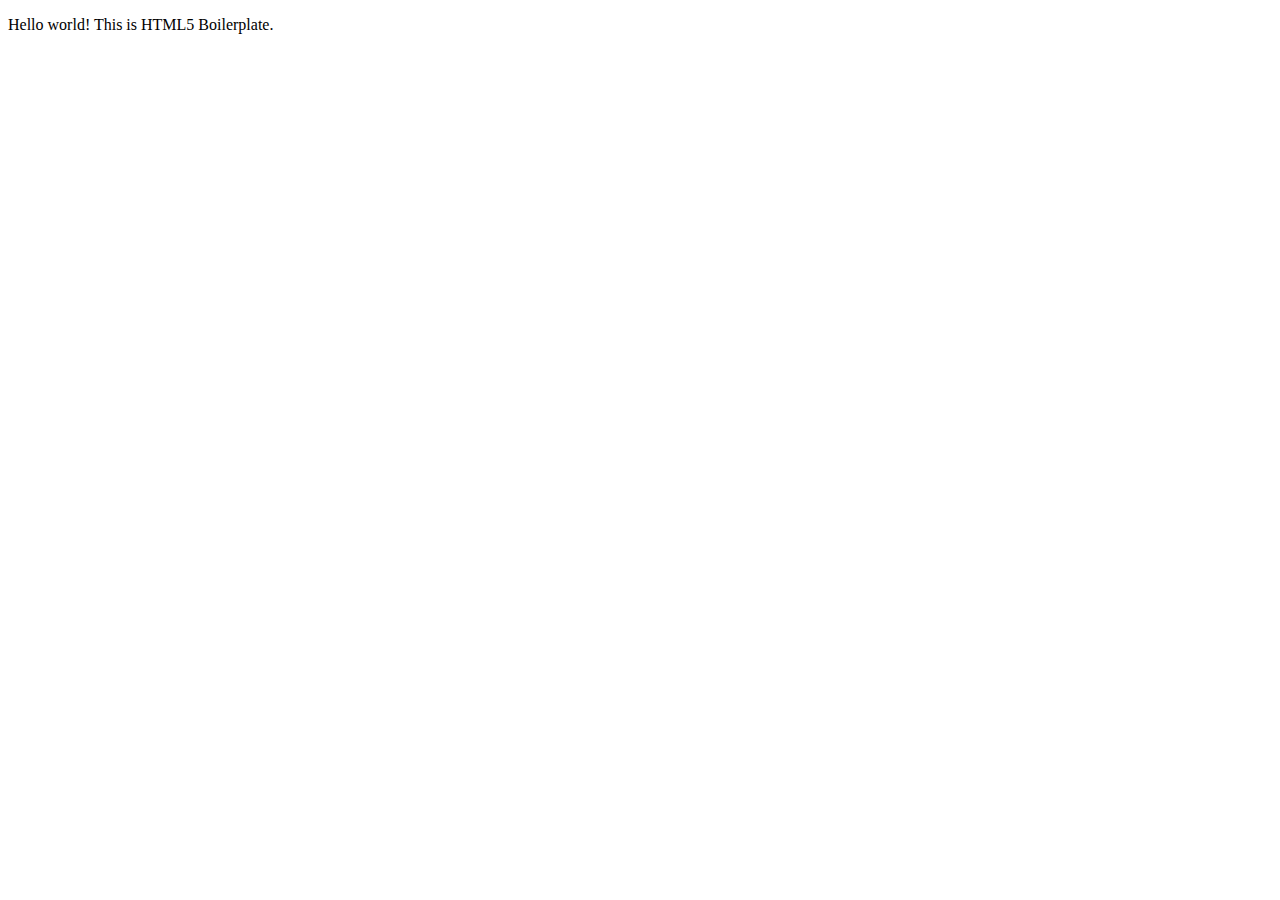
==== unplugged-retreat/index.html @ b5128961 "retreat1" ====
<!doctype html>
<html class="no-js" lang="">

<head>
  <meta charset="utf-8">
  <title></title>
  <meta name="description" content="">
  <meta name="viewport" content="width=device-width, initial-scale=1">

  <meta property="og:title" content="">
  <meta property="og:type" content="">
  <meta property="og:url" content="">
  <meta property="og:image" content="">

  <link rel="manifest" href="site.webmanifest">
  <link rel="apple-touch-icon" href="icon.png">
  <!-- Place favicon.ico in the root directory -->

  <link rel="stylesheet" href="../css/normalize.css">
  <link rel="stylesheet" href="../css/main.css">

  <meta name="theme-color" content="#fafafa">
</head>

<body>

  <!-- Add your site or application content here -->
  <p>Hello world! This is HTML5 Boilerplate.</p>
  <script src="js/vendor/modernizr-3.11.2.min.js"></script>
  <script src="js/plugins.js"></script>
  <script src="js/main.js"></script>

  <!-- Google Analytics: change UA-XXXXX-Y to be your site's ID. -->
  <script>
    window.ga = function () { ga.q.push(arguments) }; ga.q = []; ga.l = +new Date;
    ga('create', 'UA-XXXXX-Y', 'auto'); ga('set', 'anonymizeIp', true); ga('set', 'transport', 'beacon'); ga('send', 'pageview')
  </script>
  <script src="https://www.google-analytics.com/analytics.js" async></script>
</body>

</html>
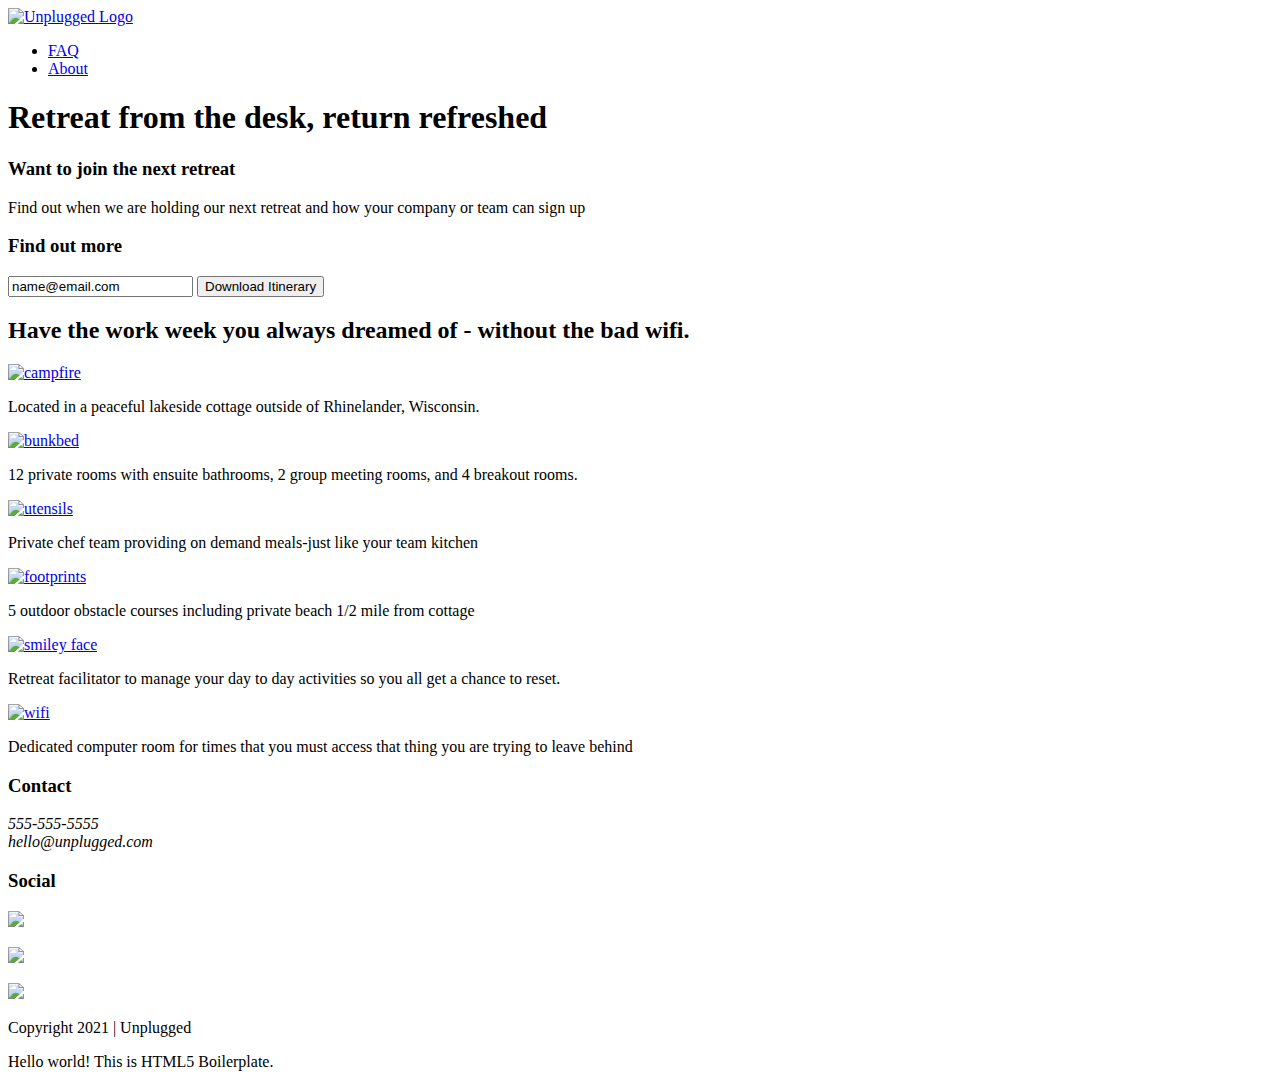
==== commit f8ea7e7f: "Unplugged-base" ====
--- a/unplugged-retreat/index.html
+++ b/unplugged-retreat/index.html
@@ -3,7 +3,7 @@
 
 <head>
   <meta charset="utf-8">
-  <title></title>
+  <title>Unplugged Retreat</title>
   <meta name="description" content="">
   <meta name="viewport" content="width=device-width, initial-scale=1">
 
@@ -12,23 +12,102 @@
   <meta property="og:url" content="">
   <meta property="og:image" content="">
 
-  <link rel="manifest" href="site.webmanifest">
-  <link rel="apple-touch-icon" href="icon.png">
+  <link rel="manifest" href="../site.webmanifest">
+  <link rel="apple-touch-icon"href="../icon.png">
   <!-- Place favicon.ico in the root directory -->
 
   <link rel="stylesheet" href="../css/normalize.css">
-  <link rel="stylesheet" href="../css/main.css">
+  <link rel="stylesheet" href="../ css/main.css">
 
   <meta name="theme-color" content="#fafafa">
 </head>
 
-<body>
+  <!-- Add your site or application content here -->
 
-  <!-- Add your site or application content here -->
+  <body>
+    <header>
+      <div class="content-wrapper">
+          <a href="#"><img src="img/unpluggedlogo.png" alt="Unplugged Logo"></a>
+        <div class="hero-divider"></div>
+          <nav>
+            <ul>
+              <li> <a href="faq/index.html" target="_blank">FAQ</a></li>
+              <li> <a href="about/index.html" target="_blank">About</a></li>
+             </ul>
+          </nav>
+      </div>
+    </header> 
+     <section class="hero-area">
+          <div class="content-wrapper">
+              <h1>Retreat from the desk, return refreshed</h1>
+            </div>
+        </section>
+     <main> 
+        <aside> 
+          <div class="sign-up">
+            <div class="form-description">
+              <h3>Want to join the next retreat</h3>
+              <p>Find out when we are holding our next retreat and how your company or team can sign up</p>
+            </div>
+            <div class="form">
+              <h3>Find out more</h3>
+              <input type="text" name="name" value="name@email.com">
+              <input type="button" value="Download Itinerary">
+            </div>
+          </div>
+         </aside>  
+        <section class="trip-info">
+          <div class="content-wrapper">
+            <h2>Have the work week you always dreamed of - without the bad wifi.</h2>
+            <div class="icons">
+              <a href="#"><img src="img/campground.png" alt="campfire"></a>
+              <p>Located in a peaceful lakeside cottage outside of Rhinelander, Wisconsin.</p>
+              <a href="#"><img src="img/bed.png" alt="bunkbed"></a>
+              <p>12 private rooms with ensuite bathrooms, 2 group meeting rooms, and 4 breakout rooms.</p>
+              <a href="#"><img src="img/utensils.png" alt="utensils"></a>
+              <p>Private chef team providing on demand meals-just like your team kitchen</p>
+              <a href="#"><img src="img/shoe-prints.png" alt="footprints"></a>
+              <p>5 outdoor obstacle courses including private beach 1/2 mile from cottage</p>
+              <a href="#"><img src="img/smile.png" alt="smiley face"></a>
+              <p>Retreat facilitator to manage your day to day activities so you all get a chance to reset.</p>
+              <a href="#"><img src="img/wifi.png" alt="wifi"></a>
+              <p>Dedicated computer room for times that you must access that thing you are trying to leave behind</p>
+           </div>
+          </div>
+        </section> 
+      </main>
+      <footer>
+          <div class="content-wrapper">
+            <div class="footer-content">
+              <h3 class="footer-heads">
+                Contact
+              </h3>
+              <div class="contact">
+                <address>
+                  <p>555-555-5555<br>
+                  hello@unplugged.com</p>
+                </address>
+              </div>
+                <div class="social">
+                 <h3 class="footer-heads">
+                  Social
+                </h3>
+                  <div class="social-icons">
+                   <p><a href="https://www.facebook.com/" target="_blank"><img src="img/facebook.png" /></a></p>
+                    <p><a href="https://www.instagram.com/" target="_blank"><img src="img/instagram.png" /></a></p>
+                   <p><a href="https://www.twitter.com/" target="_blank"><img src="img/twitter.png" /></a></p>
+                 </div>
+                </div>
+              </div>
+            </div>
+          <div class="copyright">
+            <p>Copyright 2021 | Unplugged</p>
+        </div>
+    </footer>
   <p>Hello world! This is HTML5 Boilerplate.</p>
-  <script src="js/vendor/modernizr-3.11.2.min.js"></script>
-  <script src="js/plugins.js"></script>
-  <script src="js/main.js"></script>
+  <script src="../js/vendor/modernizr-3.11.2.min.js"></script>
+  <script src="../js/plugins.js"></script>
+  <script src="../js/main.js"></script>
 
   <!-- Google Analytics: change UA-XXXXX-Y to be your site's ID. -->
   <script>
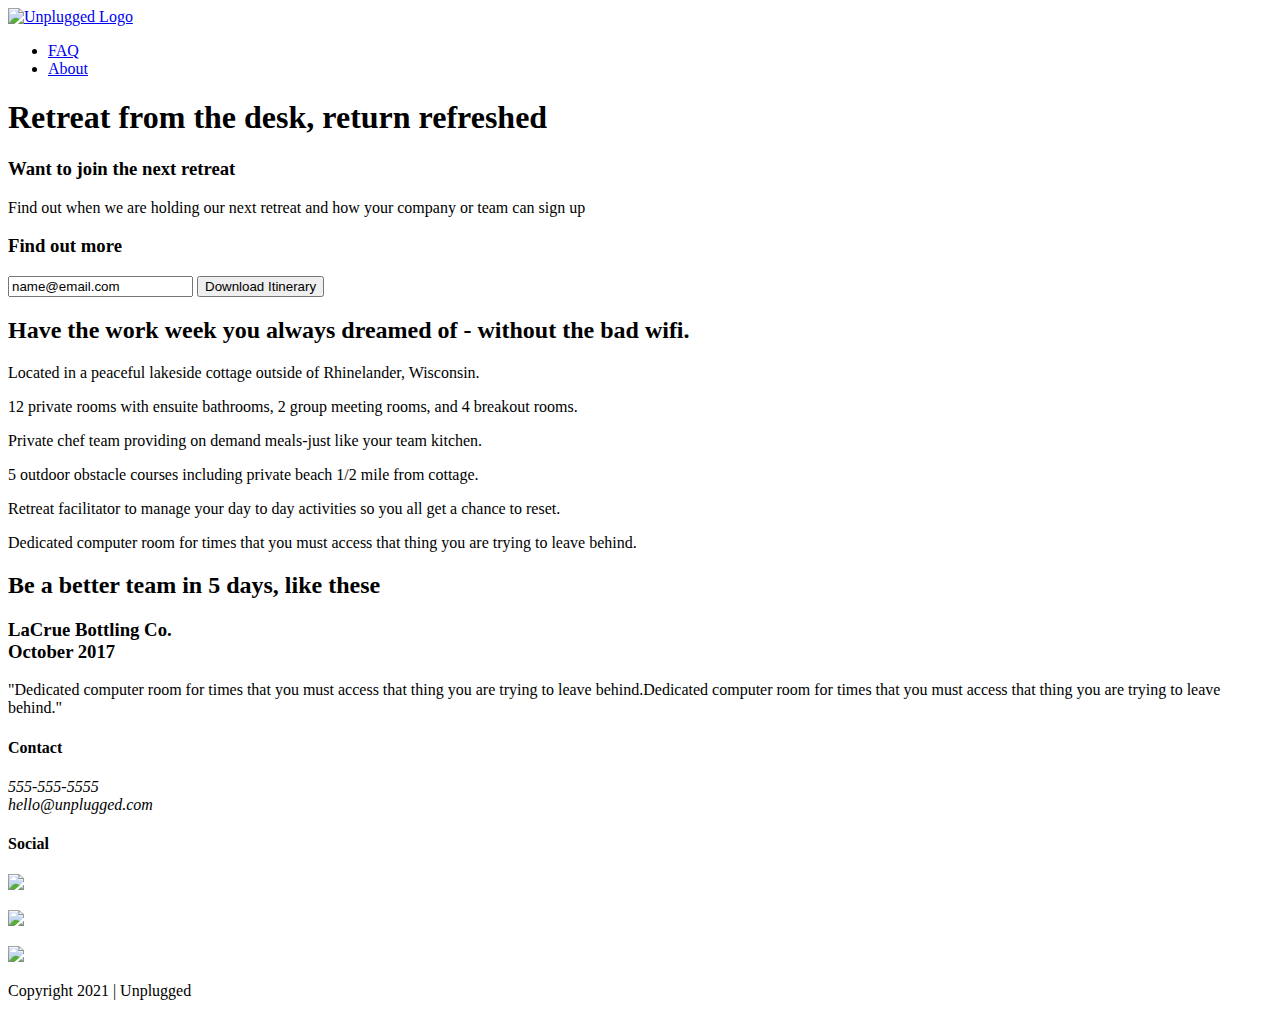
==== commit ce24fc51: "Unplugged html2" ====
--- a/unplugged-retreat/index.html
+++ b/unplugged-retreat/index.html
@@ -28,7 +28,7 @@
     <header>
       <div class="content-wrapper">
           <a href="#"><img src="img/unpluggedlogo.png" alt="Unplugged Logo"></a>
-        <div class="hero-divider"></div>
+        <div class="header-divider"></div>
           <nav>
             <ul>
               <li> <a href="faq/index.html" target="_blank">FAQ</a></li>
@@ -37,14 +37,14 @@
           </nav>
       </div>
     </header> 
+   <main> 
      <section class="hero-area">
           <div class="content-wrapper">
               <h1>Retreat from the desk, return refreshed</h1>
             </div>
         </section>
-     <main> 
         <aside> 
-          <div class="sign-up">
+          <div class="content-wrapper">
             <div class="form-description">
               <h3>Want to join the next retreat</h3>
               <p>Find out when we are holding our next retreat and how your company or team can sign up</p>
@@ -56,55 +56,104 @@
             </div>
           </div>
          </aside>  
-        <section class="trip-info">
+
+        <section class="features">
           <div class="content-wrapper">
-            <h2>Have the work week you always dreamed of - without the bad wifi.</h2>
-            <div class="icons">
-              <a href="#"><img src="img/campground.png" alt="campfire"></a>
-              <p>Located in a peaceful lakeside cottage outside of Rhinelander, Wisconsin.</p>
-              <a href="#"><img src="img/bed.png" alt="bunkbed"></a>
-              <p>12 private rooms with ensuite bathrooms, 2 group meeting rooms, and 4 breakout rooms.</p>
-              <a href="#"><img src="img/utensils.png" alt="utensils"></a>
-              <p>Private chef team providing on demand meals-just like your team kitchen</p>
-              <a href="#"><img src="img/shoe-prints.png" alt="footprints"></a>
-              <p>5 outdoor obstacle courses including private beach 1/2 mile from cottage</p>
-              <a href="#"><img src="img/smile.png" alt="smiley face"></a>
-              <p>Retreat facilitator to manage your day to day activities so you all get a chance to reset.</p>
-              <a href="#"><img src="img/wifi.png" alt="wifi"></a>
-              <p>Dedicated computer room for times that you must access that thing you are trying to leave behind</p>
-           </div>
+              <h2>Have the work week you always dreamed of - without the bad wifi.</h2>
+              <div class="features-items">
+                <article>
+                  <p class="fontawesome-icon">
+                  </p>
+                  <p class="features-item-desciption">Located in a peaceful lakeside cottage outside of Rhinelander, Wisconsin.
+                  </p>
+                </article>
+                <article>  
+                  <p class="fontawesome-icon">  
+                  </p>
+                  <p class="features-item-desciption">
+                  12 private rooms with ensuite bathrooms, 2 group meeting rooms, and 4 breakout rooms.
+                  </p>
+                 </article>
+                 <article>
+                  <p class="fontawesome-icon">   
+                  </p>
+                  <p class="features-item-desciption">
+                    Private chef team providing on demand meals-just like your team kitchen.
+                  </p>
+                </article> 
+                <article>  
+                  <p class="fontawesome-icon"> 
+                  </p>
+                  <p class="features-item-desciption">
+                  5 outdoor obstacle courses including private beach 1/2 mile from cottage.
+                  </p>
+                </article>
+                <article>  
+                  <p class="fontawesome-icon">
+                  </p>
+                  <p class="features-item-desciption">
+                    Retreat facilitator to manage your day to day activities so you all get a chance to reset.
+                  </p>
+                </article> 
+                <article>
+                  <p class="fontawesome-icon">
+                  </p>
+                  <p class="features-item-desciption">Dedicated computer room for times that you must access that thing you are trying to leave behind.
+                  </p>
+                </article> 
+            </div>
           </div>
         </section> 
+
+        <section class="reviews">
+          <div class="content-wrapper">
+            <h2>Be a better team in 5 days, like these</h2>
+              <article>
+                <div>
+                  <h3>LaCrue Bottling Co.<br>
+                    October 2017</h3>
+                  <p>
+                    "Dedicated computer room for times that you must access that thing you are trying to leave behind.Dedicated computer room for times that you must access that thing you are trying to leave behind."
+                </p>
+              </div>
+            </article>
+          </div>   
+        </section> 
+
       </main>
       <footer>
           <div class="content-wrapper">
             <div class="footer-content">
-              <h3 class="footer-heads">
-                Contact
-              </h3>
-              <div class="contact">
+              <div class="contact>">
+                <h4>Contact</h4>
                 <address>
-                  <p>555-555-5555<br>
-                  hello@unplugged.com</p>
+                  <p>
+                    555-555-5555<br>
+                    hello@unplugged.com
+                  </p>
                 </address>
               </div>
                 <div class="social">
-                 <h3 class="footer-heads">
-                  Social
-                </h3>
+                 <h4>Social</h4>
                   <div class="social-icons">
-                   <p><a href="https://www.facebook.com/" target="_blank"><img src="img/facebook.png" /></a></p>
-                    <p><a href="https://www.instagram.com/" target="_blank"><img src="img/instagram.png" /></a></p>
-                   <p><a href="https://www.twitter.com/" target="_blank"><img src="img/twitter.png" /></a></p>
+                    <p>
+                      <a href="https://www.facebook.com/" target="_blank"><img src="img/facebook.png" /></a>
+                    </p>
+                    <p>
+                      <a href="https://www.instagram.com/" target="_blank"><img src="img/instagram.png" /></a>
+                    </p>
+                    <p>
+                      <a href="https://www.twitter.com/" target="_blank"><img src="img/twitter.png" /></a>
+                    </p>
                  </div>
                 </div>
               </div>
             </div>
+            
           <div class="copyright">
             <p>Copyright 2021 | Unplugged</p>
         </div>
     </footer>
-  <p>Hello world! This is HTML5 Boilerplate.</p>
   <script src="../js/vendor/modernizr-3.11.2.min.js"></script>
   <script src="../js/plugins.js"></script>
   <script src="../js/main.js"></script>
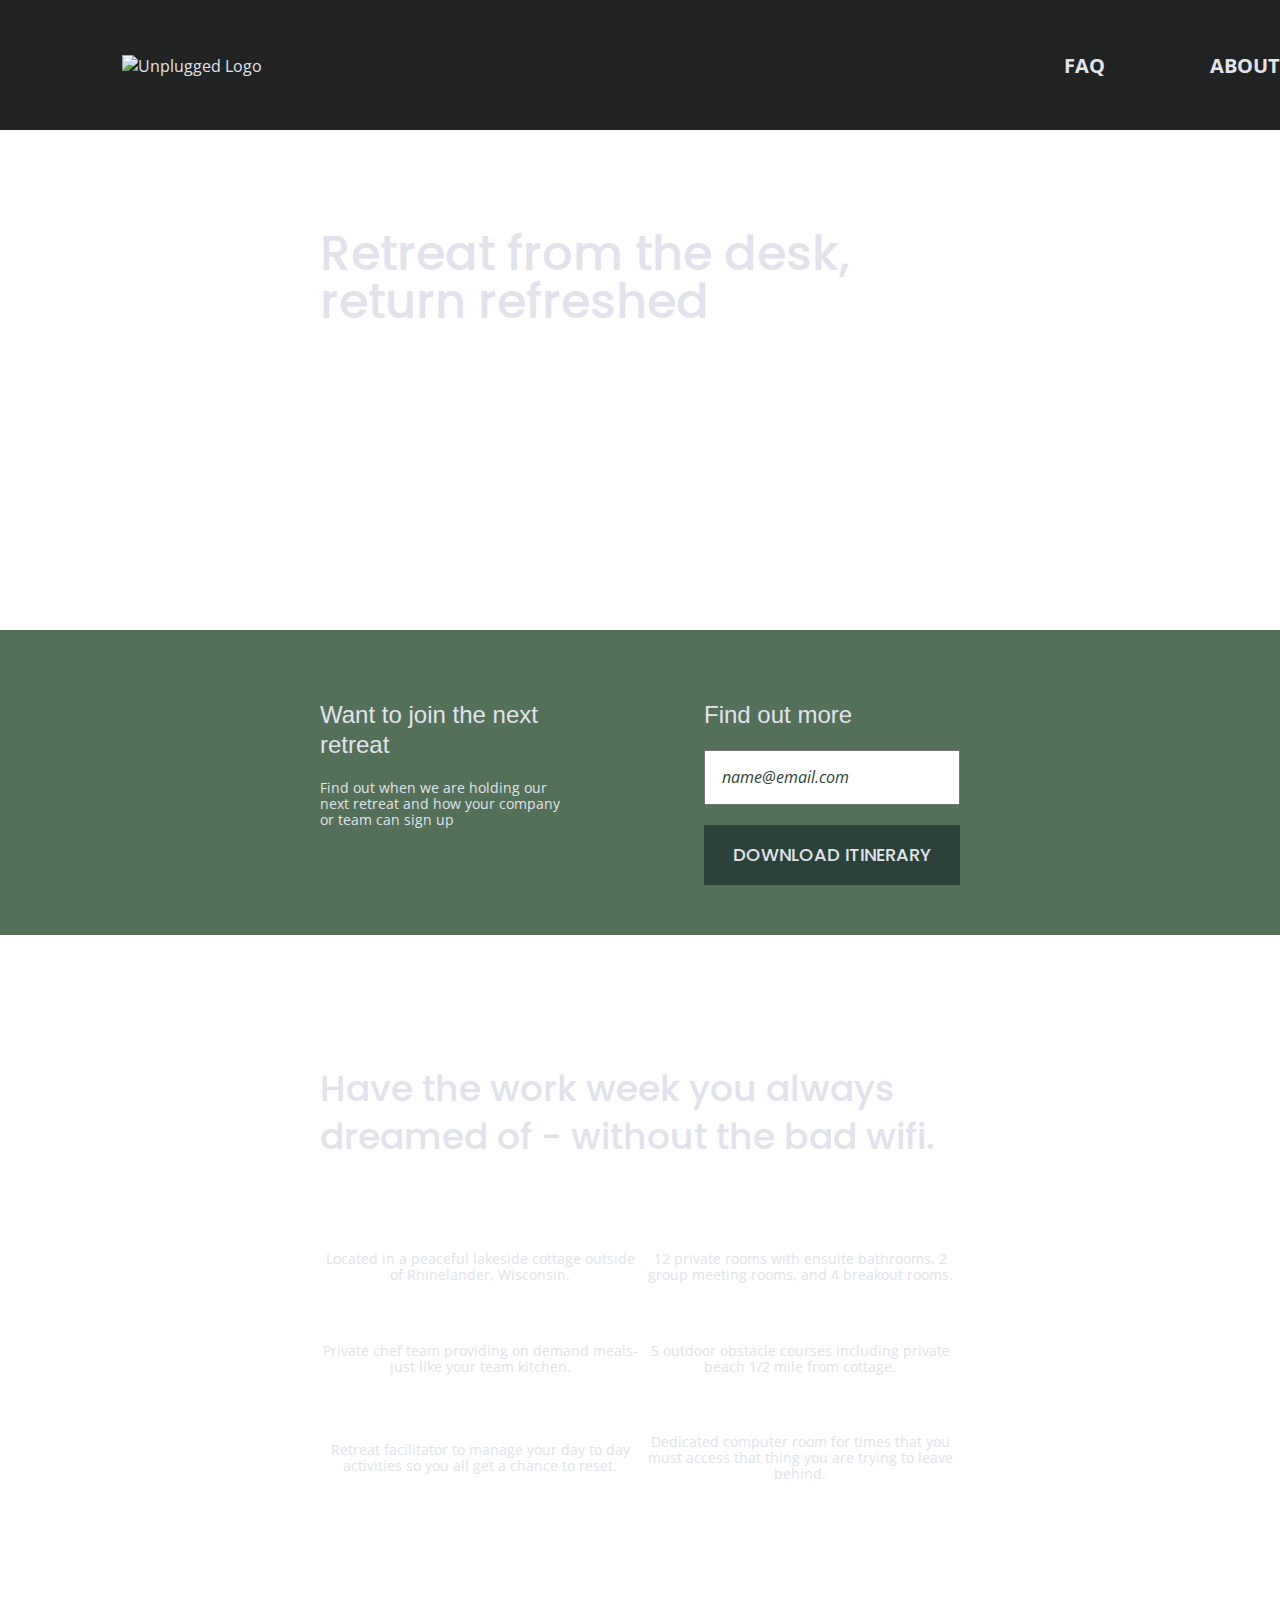
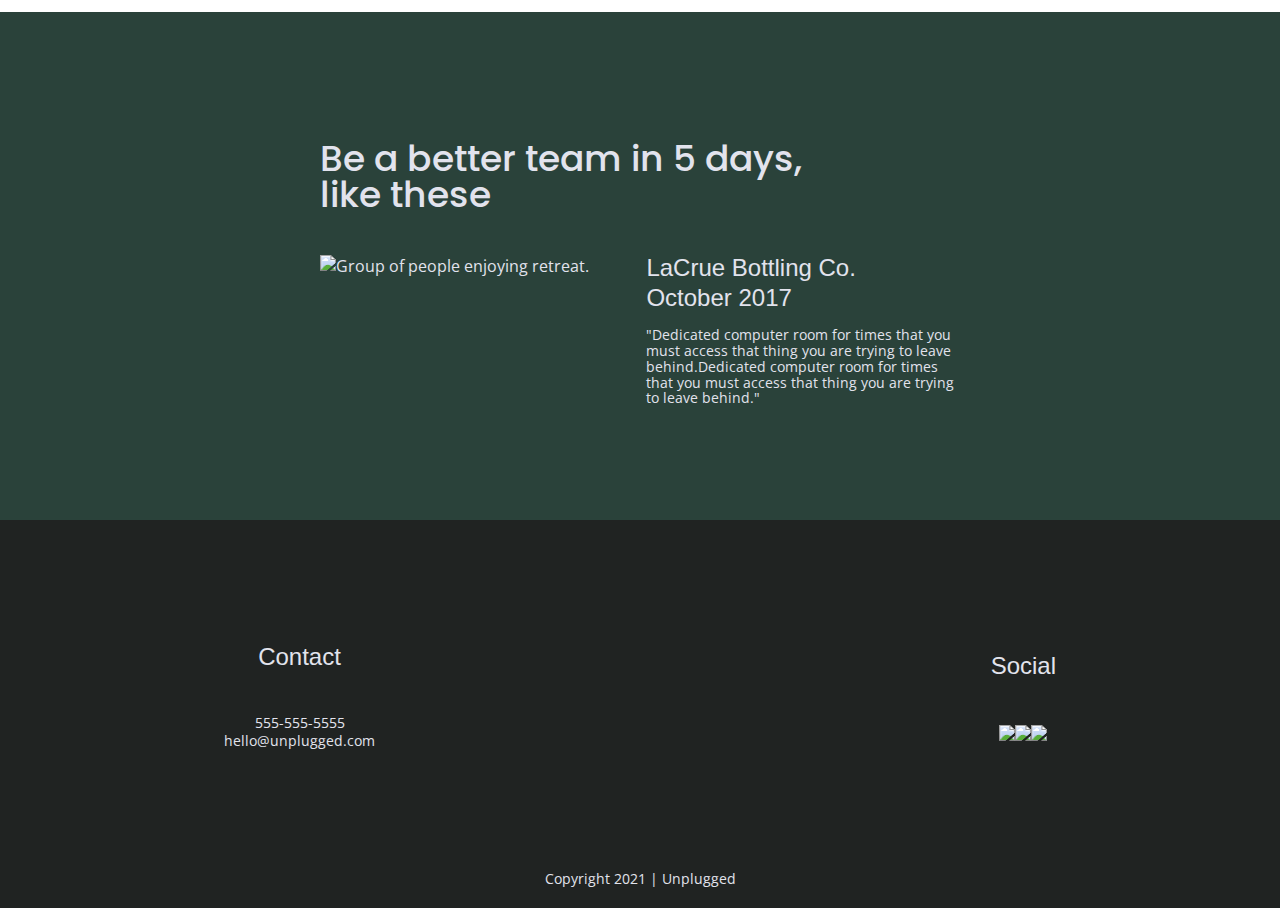
==== commit e7b578cf: "Photos" ====
--- a/unplugged-retreat/index.html
+++ b/unplugged-retreat/index.html
@@ -16,10 +16,11 @@
   <link rel="apple-touch-icon"href="../icon.png">
   <!-- Place favicon.ico in the root directory -->
 
-  <link rel="stylesheet" href="../css/normalize.css">
-  <link rel="stylesheet" href="../ css/main.css">
+  <link rel="stylesheet" href="css/normalize.css">
+  <link rel="stylesheet" href="css/main.css">
+  <meta name="theme-color" content="#fafafa">
 
-  <meta name="theme-color" content="#fafafa">
+  <link href="https://fonts.googleapis.com/css?family=Open+Sans:400,700|Poppins:500,700" rel="stylesheet">
 </head>
 
   <!-- Add your site or application content here -->
@@ -27,7 +28,11 @@
   <body>
     <header>
       <div class="content-wrapper">
-          <a href="#"><img src="img/unpluggedlogo.png" alt="Unplugged Logo"></a>
+        <figure>
+          <a href="#">
+            <img src="img/unpluggedlogo.png" alt="Unplugged Logo">
+          </a>
+        </figure>
         <div class="header-divider"></div>
           <nav>
             <ul>
@@ -37,12 +42,15 @@
           </nav>
       </div>
     </header> 
+
    <main> 
+
      <section class="hero-area">
           <div class="content-wrapper">
               <h1>Retreat from the desk, return refreshed</h1>
             </div>
         </section>
+
         <aside> 
           <div class="content-wrapper">
             <div class="form-description">
@@ -64,7 +72,8 @@
                 <article>
                   <p class="fontawesome-icon">
                   </p>
-                  <p class="features-item-desciption">Located in a peaceful lakeside cottage outside of Rhinelander, Wisconsin.
+                  <p class="features-item-desciption">
+                    Located in a peaceful lakeside cottage outside of Rhinelander, Wisconsin.
                   </p>
                 </article>
                 <article>  
@@ -109,6 +118,9 @@
           <div class="content-wrapper">
             <h2>Be a better team in 5 days, like these</h2>
               <article>
+                <figure>
+                  <img src="img/omar-lopez-unsplash.png" alt="Group of people enjoying retreat.">
+                </figure>
                 <div>
                   <h3>LaCrue Bottling Co.<br>
                     October 2017</h3>
--- a/unplugged-retreat/css/main.css
+++ b/unplugged-retreat/css/main.css
@@ -0,0 +1,829 @@
+/*! HTML5 Boilerplate v8.0.0 | MIT License | https://html5boilerplate.com/ */
+
+/* main.css 2.1.0 | MIT License | https://github.com/h5bp/main.css#readme */
+/*
+ * What follows is the result of much research on cross-browser styling.
+ * Credit left inline and big thanks to Nicolas Gallagher, Jonathan Neal,
+ * Kroc Camen, and the H5BP dev community and team.
+ */
+
+/* ==========================================================================
+   Base styles: opinionated defaults
+   ========================================================================== */
+
+html {
+  color: #222;
+  font-size: 1em;
+  line-height: 1.4;
+}
+
+/*
+ * Remove text-shadow in selection highlight:
+ * https://twitter.com/miketaylr/status/12228805301
+ *
+ * Vendor-prefixed and regular ::selection selectors cannot be combined:
+ * https://stackoverflow.com/a/16982510/7133471
+ *
+ * Customize the background color to match your design.
+ */
+
+::-moz-selection {
+  background: #b3d4fc;
+  text-shadow: none;
+}
+
+::selection {
+  background: #b3d4fc;
+  text-shadow: none;
+}
+
+/*
+ * A better looking default horizontal rule
+ */
+
+hr {
+  display: block;
+  height: 1px;
+  border: 0;
+  border-top: 1px solid #ccc;
+  margin: 1em 0;
+  padding: 0;
+}
+
+/*
+ * Remove the gap between audio, canvas, iframes,
+ * images, videos and the bottom of their containers:
+ * https://github.com/h5bp/html5-boilerplate/issues/440
+ */
+
+audio,
+canvas,
+iframe,
+img,
+svg,
+video {
+  vertical-align: middle;
+}
+
+/*
+ * Remove default fieldset styles.
+ */
+
+fieldset {
+  border: 0;
+  margin: 0;
+  padding: 0;
+}
+
+/*
+ * Allow only vertical resizing of textareas.
+ */
+
+textarea {
+  resize: vertical;
+}
+
+/* ==========================================================================
+   Author's custom styles
+   ========================================================================== */
+/* General Styles */
+
+html {
+  font-size: 16px;
+}
+
+body {
+  font-size: 1em;
+  font-family: 'Open Sans', sans-serif;
+  color: #e2e3ed;
+  text-align: left;
+}
+
+ul,
+ol{
+  list-style-type: none;
+}
+
+a{
+  color: #e2e3ed;
+  text-decoration: none;
+}
+
+h2{
+  font-family: 'Poppins', sans-serif;
+  font-size: 1.875em;
+  font-weight: 500;
+}
+
+h3,
+h4{
+  font-family: 'Poppings', sans-serif ;
+  font-size: 1.125em;
+  margin: 20px 0;
+  font-weight: 500;
+}
+
+p{
+  line-height: 1.125em; 
+  font-size: .875em;
+}
+
+img {
+  width: 100%;
+}
+
+figure{
+  margin: 0;
+}
+
+address{
+  font-style: normal;
+}
+
+.content-wrapper {
+  width: 90%;
+  margin: 50px 0;
+}
+
+/***** Base Header *****/
+
+  header, 
+  footer {
+    background-color: #202322;
+    display: flex;
+    justify-content: center;
+    align-items: center;
+    flex-flow: row wrap;
+  }
+
+  header{
+    padding: 15px 0;
+  }
+
+  header .content-wrapper {
+    display: flex;
+    justify-content: center;
+    align-items: center;
+    flex-flow: row wrap;
+    margin: 0;
+  }
+
+  header figure {
+    width: 60%;
+    display: flex;
+    justify-content: center;
+    align-items: center;
+    flex-flow: row wrap;      
+  }
+
+  .header-divider{
+    background: #3a3a3a;
+    width: 100%;
+    padding: 10px 0px 20px 0px;
+    height: 1px;
+  }
+
+  header nav{
+    display: flex;
+    font-size: 1.125em;
+    font-weight: 700;
+    text-transform: uppercase;
+    justify-content: space-around;
+    align-items: center;
+    flex-flow: row wrap;
+    width: 60%;
+  }
+
+  header nav ul{
+    display: flex;
+    justify-content: space-around;
+    width: 100%;
+  }
+
+  header nav ul li{
+    font-size: 1.125em;
+  }
+
+  footer{
+    flex-direction: column;
+    text-align: center;
+  }
+
+  footer p{
+    margin: 0;
+  }
+
+  footer .content-wrapper{
+    width: 55%;
+    margin: 50px 0;
+  }
+
+  footer .contact {
+    margin-bottom: 50px;
+  }
+
+  footer .social-icons{
+    display: flex;
+    justify-content: center;
+    align-items: center;
+  }
+
+  footer .social-icons p{
+    display: flex;
+    justify-content: center;
+    align-items: center;
+  }
+
+  footer .copyright{
+    margin: 20px 0;
+  }
+
+  /***** Mobile Styles Homepage*****/
+
+  /* Hero Area */
+
+  .hero-area{background: url('../img/unplugged-retreat.jpg');
+    background-size: cover;
+    background-position: center;
+    min-height: 500px;
+    display: flex;
+    justify-content: center;
+    flex-flow: row wrap;
+  }
+
+  .hero-area h1{
+    font-size: 2.25em;
+    font-family: 'Poppins', Helvetica, Arial, sans-serif;
+    font-weight: 500; 
+    line-height: 1.2; 
+  }
+
+  /* Aside */
+aside {
+  background-color: #527158;
+  display: flex;
+  justify-content: center;
+  align-items: center;
+  flex-flow: row wrap;
+}
+
+aside .form{
+  margin-top: 30px;
+}
+
+input[type=text] {
+  box-sizing: border-box;
+  width: 100%;
+  color: #2a423a;
+  font-style: italic;
+  padding: 1em;
+}
+
+input[type=button] {
+  width: 100%;
+  padding: 20px 0;
+  margin-top: 20px;
+  background-color: #2a423a;
+  font-family: 'Poppins', Helvetica, Arial, sans-serif;
+  font-weight: 500;
+  font-size: 1.125em;
+  color: #e2e3ed;
+  border: none;
+  text-align: center;
+  text-transform: uppercase;
+}
+
+  /* Features */
+
+  .features{
+    background: url('../img/unplugged-retreat-features.jpg');
+    background-size: cover;
+    background-position: center; 
+    display: flex;
+    justify-content: center;
+    flex-flow: row wrap;
+  }
+
+  .features h2{
+    margin-bottom: 60px;
+  }
+
+  .features article{
+    width: 63%;
+    margin: 30px 0;
+  }
+
+  .features .features-items{
+    display: flex;
+    justify-content: center;
+    text-align: center;
+    flex-flow: row wrap;
+  }
+
+  .features p{
+    text-align: center;
+    margin: 0;
+  }
+
+  /* Reviews* */
+
+  .reviews{
+    background-color: #2a423a;
+    display: flex;
+    justify-content: center;
+    flex-flow: row wrap;
+  }
+
+  .reviews h2{
+    margin-bottom: 40px;
+    line-height: 1;
+  }
+
+
+  .reviews h3{
+    width: 55%;
+    margin: 20px 0;
+
+  }
+
+  /***** About Page *****/
+
+.mission{
+  background-color: #527158;
+  display: flex;
+  justify-content: center;
+  align-items: center;
+  flex-flow: row wrap;
+}
+
+.contact-section{
+  background-color: #2a423a;
+  display: flex;
+  justify-content: center;
+  align-items: center;
+  flex-flow: row wrap;
+}
+
+.contact-content p{
+  margin: 0;
+}
+
+/***** FAQ PAGE *****/
+
+  .faq{
+    background-color: #527158;
+    display: flex;
+    justify-content: center;
+    align-items: center;
+    flex-flow: row wrap;
+  }
+
+  .faq .content-wrapper{
+    margin: 50px 0 0 0;
+    display: flex;
+    justify-content: center;
+    align-items: center;
+    flex-flow: row wrap;
+  }
+
+  .faq h2{
+    line-height: 1;
+    margin-bottom: 40px;
+  }
+
+  .faq-content{
+    margin-bottom: 50px;
+  }
+
+  .faq-content h4{
+    line-height: 1.333;
+  }
+
+
+/* ==========================================================================
+   Helper classes
+   ========================================================================== */
+
+/*
+ * Hide visually and from screen readers
+ */
+
+.hidden,
+[hidden] {
+  display: none !important;
+}
+
+/*
+ * Hide only visually, but have it available for screen readers:
+ * https://snook.ca/archives/html_and_css/hiding-content-for-accessibility
+ *
+ * 1. For long content, line feeds are not interpreted as spaces and small width
+ *    causes content to wrap 1 word per line:
+ *    https://medium.com/@jessebeach/beware-smushed-off-screen-accessible-text-5952a4c2cbfe
+ */
+
+.sr-only {
+  border: 0;
+  clip: rect(0, 0, 0, 0);
+  height: 1px;
+  margin: -1px;
+  overflow: hidden;
+  padding: 0;
+  position: absolute;
+  white-space: nowrap;
+  width: 1px;
+  /* 1 */
+}
+
+/*
+ * Extends the .sr-only class to allow the element
+ * to be focusable when navigated to via the keyboard:
+ * https://www.drupal.org/node/897638
+ */
+
+.sr-only.focusable:active,
+.sr-only.focusable:focus {
+  clip: auto;
+  height: auto;
+  margin: 0;
+  overflow: visible;
+  position: static;
+  white-space: inherit;
+  width: auto;
+}
+
+/*
+ * Hide visually and from screen readers, but maintain layout
+ */
+
+.invisible {
+  visibility: hidden;
+}
+
+/*
+ * Clearfix: contain floats
+ *
+ * For modern browsers
+ * 1. The space content is one way to avoid an Opera bug when the
+ *    `contenteditable` attribute is included anywhere else in the document.
+ *    Otherwise it causes space to appear at the top and bottom of elements
+ *    that receive the `clearfix` class.
+ * 2. The use of `table` rather than `block` is only necessary if using
+ *    `:before` to contain the top-margins of child elements.
+ */
+
+.clearfix::before,
+.clearfix::after {
+  content: " ";
+  display: table;
+}
+
+.clearfix::after {
+  clear: both;
+}
+
+/* ==========================================================================
+   EXAMPLE Media Queries for Responsive Design.
+   These examples override the primary ('mobile first') styles.
+   Modify as content requires.
+   ========================================================================== */
+
+@media only screen and (min-width: 768px) {
+  /*Tabler stylers here*/
+
+  .content-wrapper{
+    width: 640px;
+    margin: 100px 0;
+  }
+
+  h2 {
+    font-size: 2.25em;
+    line-height: 1.333;
+  }
+
+  h3{
+    font-size: 1.5em;
+    line-height: 1.25;
+  }
+
+  header{
+    justify-content: space-around;
+    padding: 33px 0;
+  }
+
+  header .content-wrapper{
+    width: 100%;
+    justify-content: space-between;
+  }
+
+  header figure{
+    width: 30%;
+  }
+
+  header nav{
+    width: 20%;
+  }
+
+  header nav ul{
+    justify-content: space-between;
+  }
+
+  .header-divider{
+    display: none;
+  }
+
+  .hero-area h1{
+    font-size: 3em;
+    line-height: 1;
+    margin: 0;
+  }
+
+/* Aside */
+  aside .content-wrapper {
+    margin: 50px 0;
+    display: flex;
+    justify-content: space-between;
+    flex-flow: row wrap;
+  }
+
+  aside .content-wrapper .form-description,
+  aside .content-wrapper .form {
+    width: 40%;
+    margin: 0;
+  }
+
+  /* Features */
+
+  .feautres h2{
+    margin-bottom: 20px;
+  }
+
+  .features article{
+      display: flex;
+      justify-content: center;
+      align-items: center;
+      flex-flow: column wrap;
+      flex-basis: 50%;
+    }
+
+    .features .features-item-description {
+      width: 62%;
+    }
+
+  .reviews article{
+    display: flex;
+    justify-content: space-between;
+    }
+
+    .reviews h2{
+      width: 85%;
+    }
+
+     .reviews article div {
+      width: 49%;
+    }
+
+    .reviews h3{
+      width: 75%;
+      margin: 0;
+    }
+
+  /***** Footer *****/
+
+  footer .content-wrapper {
+    width: 65%;
+    margin: 100px 0;
+  }
+
+  footer .footer-content{
+    display: flex;
+    justify-content: space-between; 
+    align-items: center;
+    flex-direction: row;
+    }
+
+
+  footer .contact {
+        margin-bottom: 0;
+      }
+    
+  footer h4{
+    font-size: 1.5em;
+    margin-bottom: 40px;
+  }
+
+  footer p{
+    line-height: 1.285;
+  }
+
+  footer .copyright{
+    width: 100%;
+  }
+
+/***** ABOUT *****/
+
+  .mission-content{
+    display: flex;
+    justify-content: space-between;
+    align-items: center;
+    padding-top: 20px;
+  }
+
+  .mission-content p{
+    width: 45%;
+  }
+
+  .contact-section .content-wrapper h2{
+    width: 80%;
+  }
+
+  .contact-content{
+    display: flex;
+    justify-content: space-between;
+    align-items: flex-start;
+  
+  }
+
+  .contact-content h4{
+    font-size: 1.5em;
+  }
+/***** FAQ *****/
+
+   .faq .content-wrapper {
+          justify-content: space-between;
+      }
+    
+    .faq-content {
+        flex-basis: 45%;
+    }
+    .faq h2 {
+        width: 100%;
+    }
+
+    .faq h4,
+    .faq p{
+      font-size: .875em;
+      line-height: 1.125;
+    }
+}  
+@media only screen and (min width: 1200px) {
+  /*Desktop styles here*/
+
+  header {
+    padding: 15px 0;
+  }
+
+  .content-wrapper{
+    width: 960px;
+  }
+
+   h2 {
+    font-size: 2.25em;
+  }
+
+  h3,
+  h4 {
+      font-size: 1.875em;
+  }
+
+  p {
+      font-size: 1.125em;
+      line-height: 1.333;
+    }
+
+  .hero-area h1 {
+    width: 80%;
+    font-size: 3.75em;
+    }
+
+
+aside .content-wrapper{
+  justify-content: space-around;
+  }
+
+  aside .content-wrapper .form-description,
+  aside .content-wrapper .form{
+    width: 30%;
+  }
+
+  .form-description p{
+    font-size: 1.125em;
+  }
+
+  .features h2 {
+    width: 90%;
+  }
+
+  .features article{
+    flex-basis: 33%%;
+  }
+
+  .reviews h2 {
+    padding-bottom: 50px;
+  }
+
+  .reviews article div {
+    width: 42%;
+  }
+
+  footer h4{
+    font-size: 1.875em;
+  }
+
+/***** ABOUT *****/
+  .mission h2
+  .contact-section .content-wrapper h2{
+    width: 95%;
+  }
+
+  .contact-content h4 {
+    font-size: 1.875em;
+  }
+
+/***** FAQ *****/
+ .faq h2 {
+    width: 100%;
+  font-size: 3em;
+  }
+    
+  .faq h4,
+  .faq p {
+      font-size: 1.125em;
+      line-height: 1;
+  }
+
+/* ==========================================================================
+   Print styles.
+   Inlined to avoid the additional HTTP request:
+   https://www.phpied.com/delay-loading-your-print-css/
+   ========================================================================== */
+
+@media print {
+  *,
+  *::before,
+  *::after {
+    background: #fff !important;
+    color: #000 !important;
+    /* Black prints faster */
+    box-shadow: none !important;
+    text-shadow: none !important;
+  }
+
+  a,
+  a:visited {
+    text-decoration: underline;
+  }
+
+  a[href]::after {
+    content: " (" attr(href) ")";
+  }
+
+  abbr[title]::after {
+    content: " (" attr(title) ")";
+  }
+
+  /*
+   * Don't show links that are fragment identifiers,
+   * or use the `javascript:` pseudo protocol
+   */
+  a[href^="#"]::after,
+  a[href^="javascript:"]::after {
+    content: "";
+  }
+
+  pre {
+    white-space: pre-wrap !important;
+  }
+
+  pre,
+  blockquote {
+    border: 1px solid #999;
+    page-break-inside: avoid;
+  }
+
+  /*
+   * Printing Tables:
+   * https://web.archive.org/web/20180815150934/http://css-discuss.incutio.com/wiki/Printing_Tables
+   */
+  thead {
+    display: table-header-group;
+  }
+
+  tr,
+  img {
+    page-break-inside: avoid;
+  }
+
+  p,
+  h2,
+  h3 {
+    orphans: 3;
+    widows: 3;
+  }
+
+  h2,
+  h3 {
+    page-break-after: avoid;
+  }
+}
+
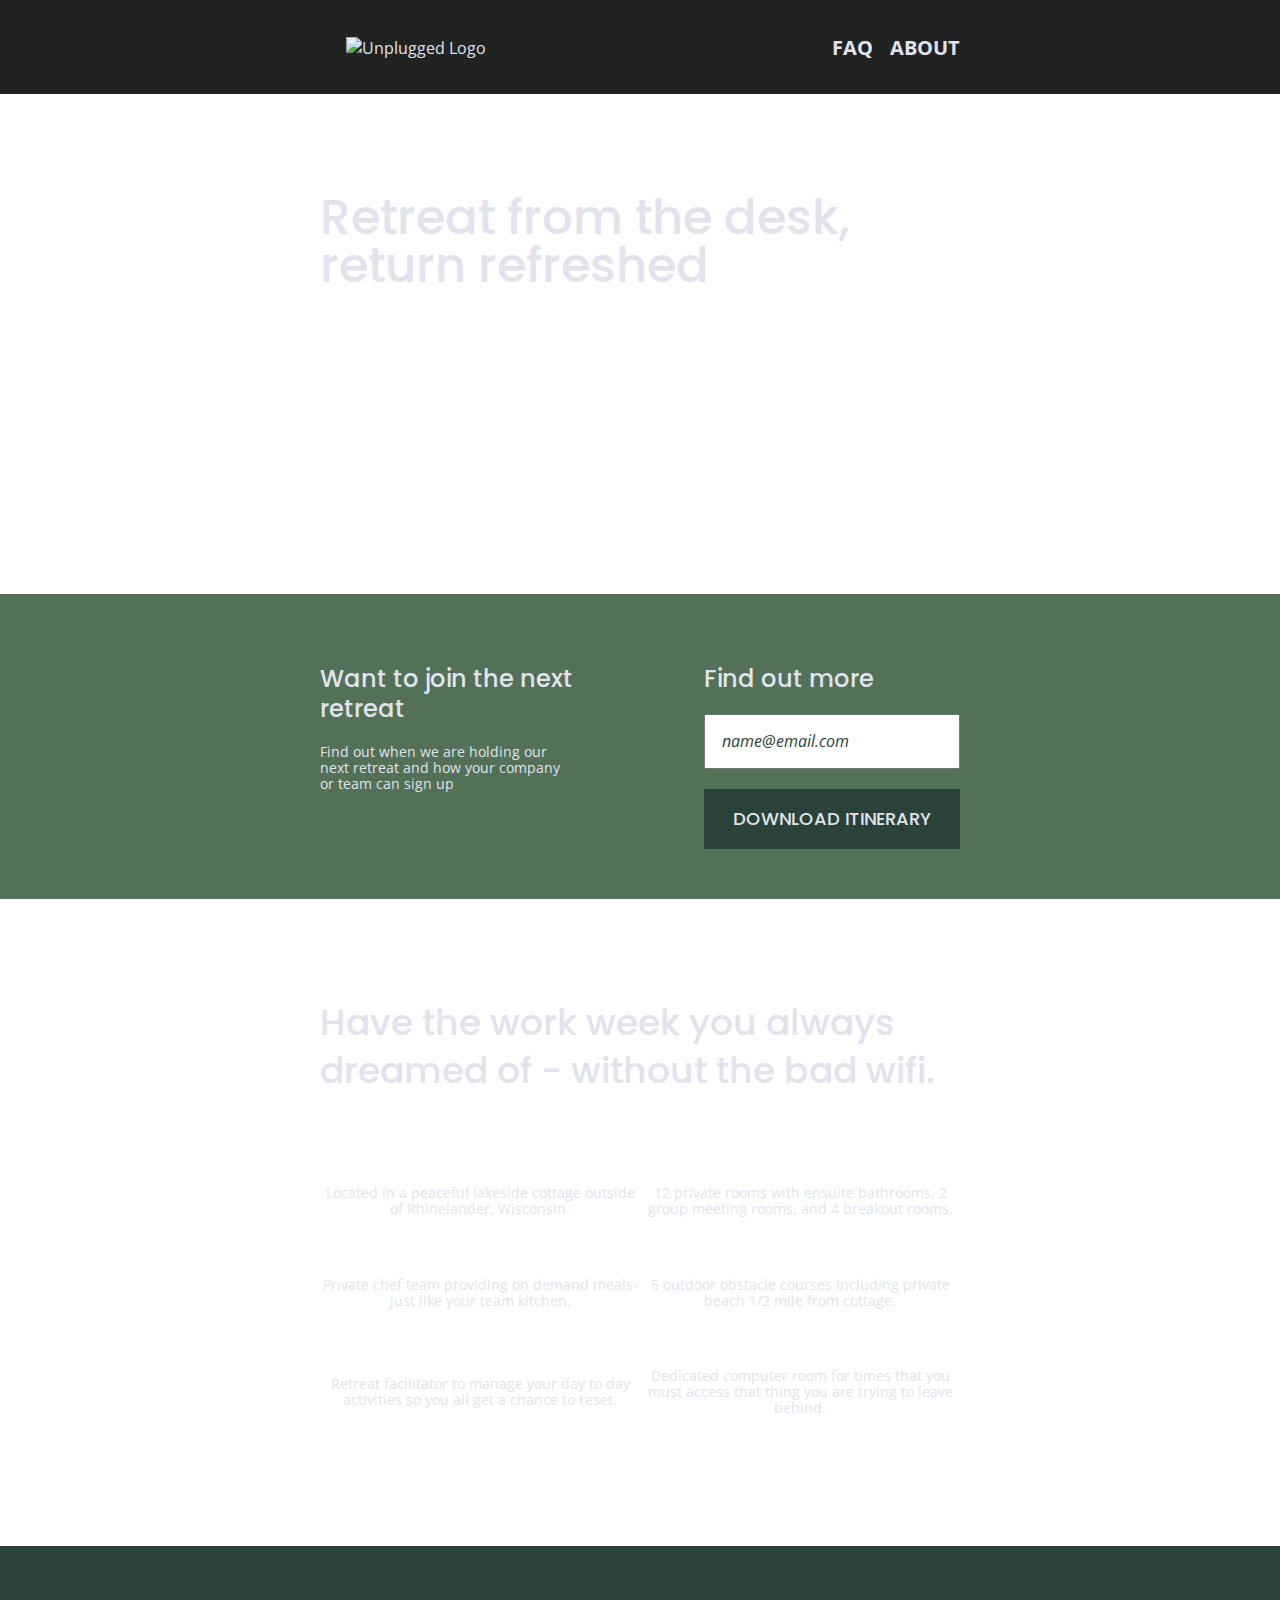
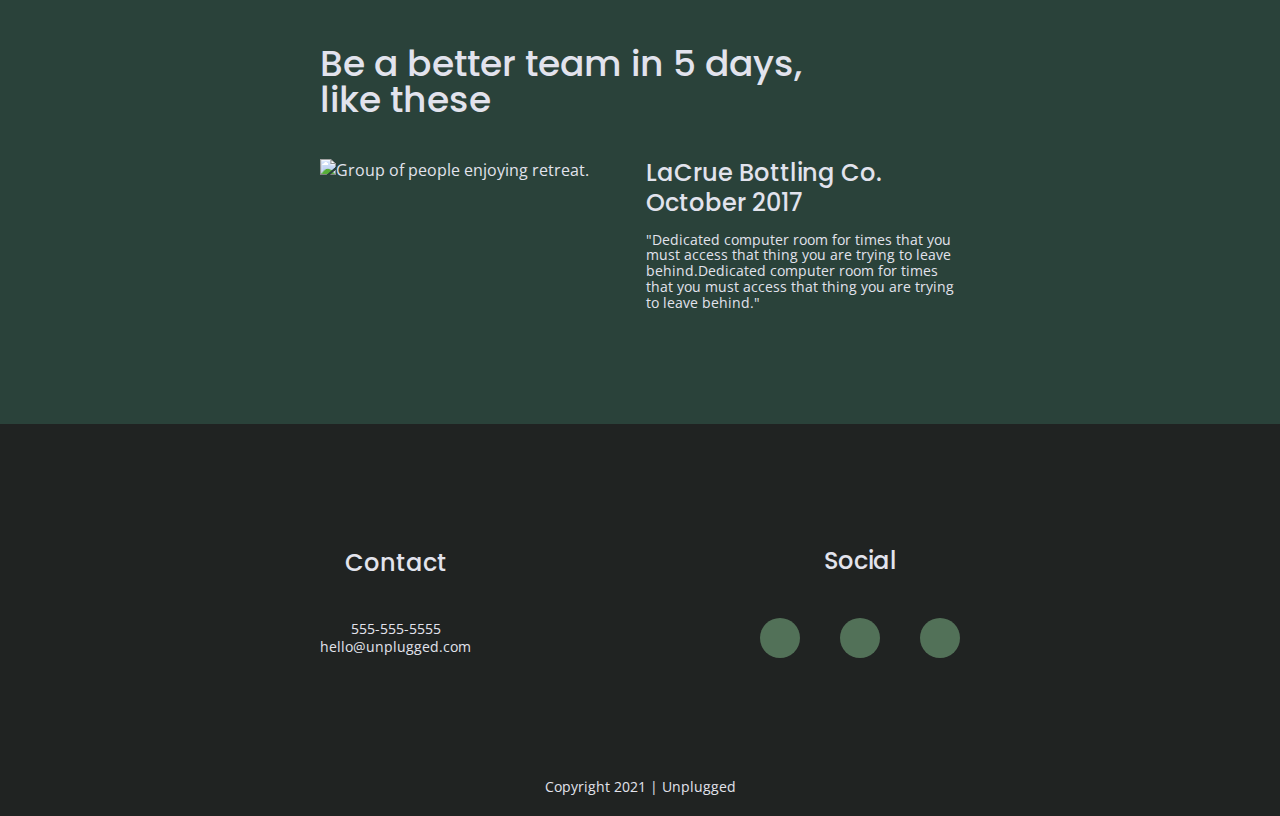
==== commit 93d2c047: "Finished" ====
--- a/unplugged-retreat/index.html
+++ b/unplugged-retreat/index.html
@@ -21,6 +21,7 @@
   <meta name="theme-color" content="#fafafa">
 
   <link href="https://fonts.googleapis.com/css?family=Open+Sans:400,700|Poppins:500,700" rel="stylesheet">
+  <script src="https://kit.fontawesome.com/2e77c288ad.js" crossorigin="anonymous"></script>
 </head>
 
   <!-- Add your site or application content here -->
@@ -71,6 +72,7 @@
               <div class="features-items">
                 <article>
                   <p class="fontawesome-icon">
+                    <i class="fas fa-campground"></i>
                   </p>
                   <p class="features-item-desciption">
                     Located in a peaceful lakeside cottage outside of Rhinelander, Wisconsin.
@@ -78,6 +80,7 @@
                 </article>
                 <article>  
                   <p class="fontawesome-icon">  
+                    <i class="fas fa-bed"></i>
                   </p>
                   <p class="features-item-desciption">
                   12 private rooms with ensuite bathrooms, 2 group meeting rooms, and 4 breakout rooms.
@@ -85,6 +88,7 @@
                  </article>
                  <article>
                   <p class="fontawesome-icon">   
+                    <i class="fas fa-utensils"></i>
                   </p>
                   <p class="features-item-desciption">
                     Private chef team providing on demand meals-just like your team kitchen.
@@ -92,6 +96,7 @@
                 </article> 
                 <article>  
                   <p class="fontawesome-icon"> 
+                    <i class="fas fa-shoe-prints"></i>
                   </p>
                   <p class="features-item-desciption">
                   5 outdoor obstacle courses including private beach 1/2 mile from cottage.
@@ -99,6 +104,7 @@
                 </article>
                 <article>  
                   <p class="fontawesome-icon">
+                    <i class="fas fa-smile"></i>
                   </p>
                   <p class="features-item-desciption">
                     Retreat facilitator to manage your day to day activities so you all get a chance to reset.
@@ -106,6 +112,7 @@
                 </article> 
                 <article>
                   <p class="fontawesome-icon">
+                    <i class="fas fa-wifi"></i>
                   </p>
                   <p class="features-item-desciption">Dedicated computer room for times that you must access that thing you are trying to leave behind.
                   </p>
@@ -149,13 +156,13 @@
                  <h4>Social</h4>
                   <div class="social-icons">
                     <p>
-                      <a href="https://www.facebook.com/" target="_blank"><img src="img/facebook.png" /></a>
+                      <a href="https://www.facebook.com/" target="_blank"><i class="fab fa-facebook-f"></i></a>
                     </p>
                     <p>
-                      <a href="https://www.instagram.com/" target="_blank"><img src="img/instagram.png" /></a>
+                      <a href="https://twitter.com/" target="_blank"><i class="fab fa-twitter"></i></a>
                     </p>
                     <p>
-                      <a href="https://www.twitter.com/" target="_blank"><img src="img/twitter.png" /></a>
+                      <a href="https://www.instagram.com/skillcrush/" target="_blank"><i class="fab fa-instagram"></i></a>
                     </p>
                  </div>
                 </div>
--- a/unplugged-retreat/css/main.css
+++ b/unplugged-retreat/css/main.css
@@ -100,8 +100,10 @@
 }
 
 ul,
-ol{
+ol {
   list-style-type: none;
+  margin: 0;
+  padding: 0;
 }
 
 a{
@@ -113,14 +115,15 @@
   font-family: 'Poppins', sans-serif;
   font-size: 1.875em;
   font-weight: 500;
-}
-
-h3,
-h4{
-  font-family: 'Poppings', sans-serif ;
+  margin: 0;
+}
+
+h3, 
+h4 {
+  font-family: 'Poppins', sans-serif;
+  font-weight: 500;
   font-size: 1.125em;
   margin: 20px 0;
-  font-weight: 500;
 }
 
 p{
@@ -176,29 +179,30 @@
     flex-flow: row wrap;      
   }
 
-  .header-divider{
-    background: #3a3a3a;
-    width: 100%;
-    padding: 10px 0px 20px 0px;
-    height: 1px;
-  }
-
-  header nav{
-    display: flex;
+  .header-divider {
+  background: #3a3a3a; 
+  height: 1px;
+  width: 100%;
+  margin: 10px 0 20px 0;
+}
+
+    header nav {
+    width: 60%;
     font-size: 1.125em;
     font-weight: 700;
     text-transform: uppercase;
+    display: flex;
     justify-content: space-around;
     align-items: center;
     flex-flow: row wrap;
-    width: 60%;
-  }
-
-  header nav ul{
-    display: flex;
-    justify-content: space-around;
-    width: 100%;
-  }
+  }
+  
+
+  header nav ul {
+  width: 100%;
+  display: flex;
+  justify-content: space-around;
+}
 
   header nav ul li{
     font-size: 1.125em;
@@ -224,15 +228,23 @@
 
   footer .social-icons{
     display: flex;
+    justify-content: space-around;
+    align-items: center;
+  }
+
+  footer .social-icons p{
+    background-color: #527158;
+    border-radius: 50%;
+    width: 40px;
+    height: 40px;
+    display: flex;
     justify-content: center;
     align-items: center;
   }
 
-  footer .social-icons p{
-    display: flex;
-    justify-content: center;
-    align-items: center;
-  }
+  footer .social-icons p i {
+  font-size: 1.3125em;
+}
 
   footer .copyright{
     margin: 20px 0;
@@ -242,7 +254,8 @@
 
   /* Hero Area */
 
-  .hero-area{background: url('../img/unplugged-retreat.jpg');
+  .hero-area{
+    background: url('../img/unplugged-retreat.jpg');
     background-size: cover;
     background-position: center;
     min-height: 500px;
@@ -320,6 +333,11 @@
     flex-flow: row wrap;
   }
 
+  .features i{
+    font-size: 3.75em;
+    margin-bottom: 40px;
+  }
+
   .features p{
     text-align: center;
     margin: 0;
@@ -348,7 +366,7 @@
 
   /***** About Page *****/
 
-.mission{
+.mission {
   background-color: #527158;
   display: flex;
   justify-content: center;
@@ -356,7 +374,23 @@
   flex-flow: row wrap;
 }
 
-.contact-section{
+.map figure {
+  width: 100%;
+  height: 0; 
+  padding-bottom: 125%; 
+  overflow: hidden;
+  position: relative;
+}
+
+.map iframe {
+  width: 100%;
+  height: 100%;
+  position: absolute; 
+  top: 0; 
+  left: 0; 
+}
+
+.contact-section {
   background-color: #2a423a;
   display: flex;
   justify-content: center;
@@ -364,40 +398,40 @@
   flex-flow: row wrap;
 }
 
-.contact-content p{
+.contact-content p {
   margin: 0;
 }
 
 /***** FAQ PAGE *****/
 
-  .faq{
-    background-color: #527158;
-    display: flex;
-    justify-content: center;
-    align-items: center;
-    flex-flow: row wrap;
-  }
-
-  .faq .content-wrapper{
-    margin: 50px 0 0 0;
-    display: flex;
-    justify-content: center;
-    align-items: center;
-    flex-flow: row wrap;
-  }
-
-  .faq h2{
-    line-height: 1;
-    margin-bottom: 40px;
-  }
-
-  .faq-content{
-    margin-bottom: 50px;
-  }
-
-  .faq-content h4{
-    line-height: 1.333;
-  }
+  .faq {
+  background-color: #527158;
+  display: flex;
+  justify-content: center;
+  align-items: center;
+  flex-flow: row wrap;
+}
+
+.faq .content-wrapper {
+  margin: 50px 0 0 0;
+  display: flex;
+  justify-content: center;
+  align-items: center;
+  flex-flow: row wrap;
+}
+
+.faq h2 {
+  margin-bottom: 40px;
+  line-height: 1;
+}
+
+.faq-content {
+  margin-bottom: 50px;
+}
+
+.faq-content h4 {
+  line-height: 1.333;
+}
 
 
 /* ==========================================================================
@@ -492,7 +526,7 @@
   /*Tabler stylers here*/
 
   .content-wrapper{
-    width: 640px;
+    max-width: 640px;
     margin: 100px 0;
   }
 
@@ -520,11 +554,11 @@
     width: 30%;
   }
 
-  header nav{
+  header nav {
     width: 20%;
   }
 
-  header nav ul{
+  header nav ul {
     justify-content: space-between;
   }
 
@@ -570,6 +604,10 @@
       width: 62%;
     }
 
+    .features i{
+      margin-bottom: 30px;
+    }
+
   .reviews article{
     display: flex;
     justify-content: space-between;
@@ -579,7 +617,8 @@
       width: 85%;
     }
 
-     .reviews article div {
+     .reviews article div,
+     .reviews article figure{
       width: 49%;
     }
 
@@ -616,6 +655,11 @@
     line-height: 1.285;
   }
 
+  footer .social-icons {
+    width: 12.5em;
+    justify-content: space-between;
+  }
+
   footer .copyright{
     width: 100%;
   }
@@ -633,6 +677,10 @@
     width: 45%;
   }
 
+  .map figure {
+    padding-bottom: 45.5%;
+  }
+
   .contact-section .content-wrapper h2{
     width: 80%;
   }
@@ -649,23 +697,24 @@
   }
 /***** FAQ *****/
 
-   .faq .content-wrapper {
-          justify-content: space-between;
-      }
-    
-    .faq-content {
-        flex-basis: 45%;
-    }
-    .faq h2 {
-        width: 100%;
-    }
-
-    .faq h4,
-    .faq p{
+  .faq .content-wrapper {
+    justify-content: space-between;
+  }
+
+  .faq-content {
+    flex-basis: 45%;
+  }
+
+  .faq h2 {
+    width: 100%;
+  }
+
+  .faq h4,
+  .faq p {
       font-size: .875em;
       line-height: 1.125;
-    }
-}  
+  }
+}
 @media only screen and (min width: 1200px) {
   /*Desktop styles here*/
 
@@ -715,7 +764,7 @@
   }
 
   .features article{
-    flex-basis: 33%%;
+    flex-basis: 33%;
   }
 
   .reviews h2 {
@@ -731,9 +780,14 @@
   }
 
 /***** ABOUT *****/
+
+  .map figure {
+    padding-bottom: 37.5%;
+  }
   .mission h2
   .contact-section .content-wrapper h2{
     width: 95%;
+    font-size: 3em;
   }
 
   .contact-content h4 {
@@ -741,9 +795,9 @@
   }
 
 /***** FAQ *****/
- .faq h2 {
+   .faq h2 {
     width: 100%;
-  font-size: 3em;
+    font-size: 3em;
   }
     
   .faq h4,
@@ -751,6 +805,7 @@
       font-size: 1.125em;
       line-height: 1;
   }
+}
 
 /* ==========================================================================
    Print styles.
